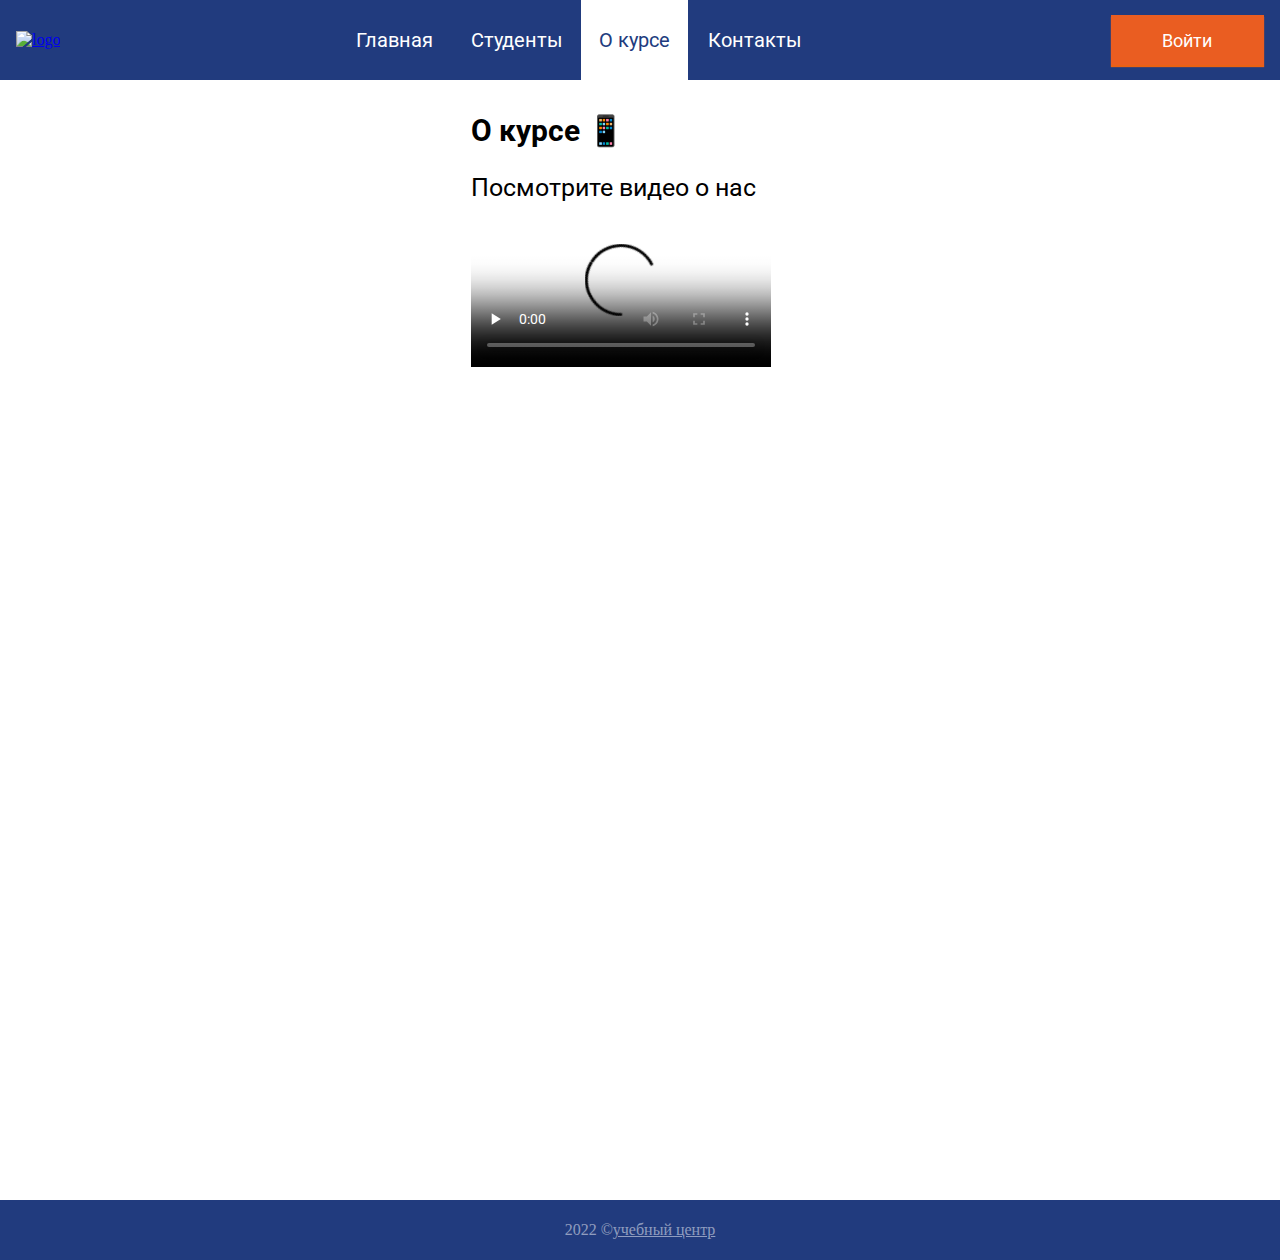
==== about.html @ d4088e7d "Add files via upload" ====
<!DOCTYPE html>
<html lang="ru">

<head>
    <link rel="preconnect" href="https://fonts.googleapis.com">
<link rel="preconnect" href="https://fonts.gstatic.com" crossorigin>
<link href="https://fonts.googleapis.com/css2?family=Lobster&family=Roboto:wght@400;700&display=swap" rel="stylesheet">       
    <meta charset="UTF-8">
    <meta http-equiv="X-UA-Compatible" content="IE=edge">
    <meta name="viewport" content="width=device-width, initial-scale=1.0">
    <title>О курсе</title>
    <link rel="stylesheet" href="style.css">
    <script defer src="script.js" ></script>
    <link rel="shortcut icon" href="img/favicon.ico" type="image/x-icon">
</head>

<body>
    <div class="all">
        <div class="burger-bar">
            <button class="button-burger"></button>
        </div>
    <header class="header">
        <a class="logo" href="./index.html"><img src="img/logo.svg" alt="logo"></a>
        <nav>
        <ul class="menu">
            <li ><a href="./index.html" class="linc">Главная</a></li>
            <li><a href="./students.html" class="linc">Студенты</a></li>
            <li><a href="./about.html" class="linc_active">О курсе</a></li>
            <li><a href="./contacts.html" class="linc">Контакты</a></li>
        </ul>
    </nav>
        <a href="#" class="button">Войти</a>
        <button class="crossred"></button>
    </header>
    <main class="main">
        <h2 class="about">О курсе 📱</h2>
        <h3 class="video">Посмотрите видео о нас</h3>
        <video class="video-jpg" controls poster="img/video1.jpg" preload="none">
            <source src="img/about_the_course.mp4" type="video/mp4">
          </video>
             
    </main>
   </div>
    <footer class="footer">
        <p class="year">2022 &#169; </p>
        <a href="https://innopolis.university/" class="centre">учебный центр</a>
    </footer>
    <div class="overlay">                  
        <div class="popap">
      <img src= "img/cross.png" alt="cross" class="cross">
      <h2 class="enter">Войти на сайт</h2>
     <input class="login" type="text" name="Логин" placeholder="Логин" >
     <input class="password" type="password" placeholder="Пароль" name="Пароль">
     <input class="entrance"  type="submit" value="Войти" >
     </div>
  </div>
    
</body>
</html>
---- style.css ----
* {
    padding: 0;
    margin: 0;
}

.body {
    font-family: 'Lobster', cursive;
    font-family: 'Roboto', sans-serif;
position: relative;
}
.all{
    flex-grow:1 ;
}
.button-burger{
     background-image: url("./img/burger.png");
    width: 30px;
    height: 30px;
    position: absolute;   
     right: 0px;
    top: 0px;
    z-index: 10;
    display:none;
    background-repeat: no-repeat;
  background-position: center;
  background-size: cover;
  background-color: transparent;
  border: 0;    
} 
.burger-bar{
    position: relative;
    background-color: #213B7E;
    height: 30px;
    display: none;
} 
.header {
    background-color: #213B7E;    
    display: flex;
    align-items: center;
    justify-content: space-between;
    min-height: 80px;
    max-width: 1300px; 
    flex-wrap: wrap;
    margin: auto;      
}
.logo{
    padding-left: 16px;
}

.menu {
    display: flex;
    list-style-type: none;
    align-items: flex-start;
    justify-content: center;
    flex-wrap: wrap;
}

.linc {    
    color: #FFFFFF;
    width: 92px;
    height: 23px;
    font-family: 'Roboto';
    font-style: normal;
    font-weight: 400;
    font-size: 20px;
    line-height: 23px;
    text-decoration-line: none;
    padding: 29px 18px 28px 20px;
    cursor: pointer;  
}

.linc_active {
    font-family: 'Roboto';
    font-style: normal;
    font-weight: 400;
    font-size: 20px;
    line-height: 23px;
    color: #213B7E;
    background: #FFFFFF;
    text-decoration-line: none;
    padding: 29px 18px 28px 18px;
    cursor: pointer;     
}

.button {
    display: flex;
    justify-content: center;
    align-items: center;
    background: #EA5D21;
    font-family: 'Roboto';
    font-style: normal;
    font-weight: 400;
    font-size: 18px;
    line-height: 21px;
    color: #FFFFFF;
    text-decoration: none;   
    height: 50px;
    width: 153px;
    margin: 15px 16px 15px;
    box-shadow: 0 2px 1px 0 #EA6113;
    cursor: pointer;    
}
.entrance:active {
    box-shadow: 0px 0px 1px 0 #EA6113;
    position: relative;
    top: 2px; 
}


.main {    
    min-height: 100vh;
    max-width: 911px;
    margin: 0 auto ;
}

.welcome {
    font-family: 'Roboto';
    font-style: normal;
    font-weight: 700;
    font-size: 30px;
    line-height: 35px;
    color: #000000;
    margin-top: 33px;
    margin-bottom: 25px;
}

.main-photo {
    max-width: 523px; 
    padding-top: 25px;   
}

.content-info {
    display: flex;
    align-items: flex-start;
}

.content-section {
    display: flex;
    flex-direction: row-reverse; 
   }
.learning-together {
    font-family: 'Lobster';
    font-style: normal;
    font-weight: 400;
    font-size: 36px;
    line-height: 45px;
    color: #646464;
}

.sabtitle {
    font-family: 'Roboto';
    font-style: normal;
    font-weight: 400;
    font-size: 25px;
    line-height: 29px;
    color: #000000;
    max-width: 634px;
    margin-bottom: 10px;
    margin-top: 15px;
}

.text {
    font-family: 'Roboto';
    font-style: normal;
    font-weight: 400;
    font-size: 18px;
    line-height: 21px;
    color: #000000;
}

.ourselves {
    color: #dd2082;
    font-style: italic;
}

.footer {
    background: #213B7E;
    padding-left: calc(50% - 1268px/2);
    padding-right: calc(50% - 1268px/2);
    max-width: 1300px;
    height: 60px;
    display: flex;
    justify-content: center;
    align-items: center;
    margin-top: 187px;
}

.year {
    color: rgba(255, 255, 255, 0.5);
}
.centre{
    color: rgba(255, 255, 255, 0.5); 
}
.overlay{
    position: fixed;
    top: 0px;
    left: 0px;
    right: 0px;
    bottom: 0px;
    background-color:rgba(0, 0, 0, 0.1);
     display: none;  
}
.popap{
    position: absolute;
    box-sizing: border-box;
    display: flex;
    flex-flow: column;
    width: 500px;
    height: 418px;    
    background: #FFFFFF;
    border: 1px solid #213B7E;
    left: 470px;
    top: 160px;
    transition:200ms;    
}
.cross{
    width: 30px;
    height:30px;
    margin-right: 10px;  
}
.enter{
margin-top: 26px;
margin-left: 171px;
font-family: 'Roboto';
font-style: normal;
font-weight: 400;
font-size: 24px;
color: #000000;
}
.login{
    margin-left: 28px;
    margin-top: 36px;
    box-sizing: border-box;    
    width: 444px;
    height: 55px;        
    background: #FFFFFF;
    border: 1px solid #808080;
    font-family: 'Roboto';
font-style: normal;
font-weight: 400;
font-size: 24px;
color: #808080;
padding: 14px 361px 10px 14px;
}
.password{
    margin-left: 28px;
    margin-top: 56px;
    box-sizing: border-box;    
    width: 444px;
    height: 55px;       
    background: #FFFFFF;
    border: 1px solid #808080;    
font-family: 'Roboto';
font-style: normal;
font-weight: 400;
font-size: 24px;
color: #808080;
 padding: 17px 345px 10px 14px;
}
.entrance{ 
    margin-top: 56px;
    margin-left: 174px;  
    width: 153px;
    height: 50px;      
    font-family: 'Roboto';
    font-style: normal;
    font-weight: 400;
    font-size: 18px;    
    padding: 15px 51px 14px 51px;        
    color: #FFFFFF;
    background: #EA6113;
    box-shadow: 0 2px 1px 0 #EA6113;
    cursor: pointer;

}
.entrance:active {
    box-shadow: 0px 0px 1px 0 #EA6113;position: relative;
    top: 2px;
    cursor: pointer;
}
.visible{
 display:flex;   
}
.crossred{    
    background-image: url("img/kross-red.svg");
    width: 30px;
    height:30px;
    position: absolute;
    top: 0px;
    right: 0px;   
    display: none;
  background-repeat: no-repeat;
  background-position: center;
  background-size: cover;  
  border: 0 ;
  z-index: 10;     
}

/*students */
.content-student{

max-width: 1202px;
margin: 0 auto ;

}
.sabtitle{
Font-family: 'Roboto';
font-style: normal;
font-weight: 700;
font-size: 31px;
line-height: 36px;
color: #000000;
margin-top: 37px;
margin-left: 119px;
}
.students{    
    display:flex;
    gap: 24px;
    flex-wrap: wrap;
    margin-top: 24px;
       
}
.img-gpg{
    width:200px ;
    height:270px ;  
}
.student{    
    position: relative;    
}
.student-name{
    font-family: 'Roboto';
    font-style: normal;
    font-weight: 400;
    font-size: 20px;
    line-height: 23px;      
    color: #000000;
    margin-top: 8px;    
    text-align: center;
    cursor: pointer;  
}
.student-new::after{
    content: 'НОВИЧОК';
    font-family: 'Roboto';
    font-style: normal;
    font-weight: 400;
    font-size: 18px;
    line-height: 21px;    
    color: #FFFFFF;    
position:absolute;
top: -10px;
right: -13px;
background-color:#3AA828 ;
border-radius: 20px;
padding: 2px 1px 1px 5px;
}
/*contacts*/

.contacts{
    font-family: 'Roboto';
    font-style: normal;
    font-weight: 700;
    font-size: 30px;
    line-height: 35px;     
    color: #000000;
    margin-top: 33px;
    margin-bottom: 25px;
    align-self: center;
    margin-left: 286px;
}
.map{
    margin-left: 86px;
}
.title-address{
    font-family: 'Roboto';
    font-style: normal;
    font-weight: 400;
    font-size: 25px;
    line-height: 29px;     
    color: #000000;
    margin-top: 15px;
    margin-bottom: 10px;
    align-self: center; 
    margin-left: 288px;
}
.adress{
    font-family: 'Roboto';
    font-style: normal;
    font-weight: 400;
    font-size: 18px;
    line-height: 21px;    
    color: #000000; 
    margin-bottom: 360px;
    align-self: center;
    margin-left: 288px;
}   
/*about*/
.about{
font-family: 'Roboto';
font-style: normal;
font-weight: 700;
font-size: 30px;
line-height: 35px;
color: #000000;
margin-top:33px;
margin-left: 286px;
} 

.video{
font-family: 'Roboto';
font-style: normal;
font-weight: 400;
font-size: 25px;
line-height: 29px;
color: #000000;
margin-top: 25px;
margin-bottom:15px;
margin-left: 286px;

}
.video-jpg {
 margin-bottom: 253px;
 margin-left: 286px;
 
}
/* tаblet */
@media(max-width: 768px) {
    
.header {
    min-height: 80px;
    max-width: 736px;        
}
.logo{
    padding-left: 16px;
}
.linc {    
     width: 92px;
    height: 23px;    
    font-size: 15px;
    line-height: 23px;   
    padding: 15px 15px 15px 15px;   
}

.linc_active {    
    font-size: 15px;   
    padding: 15px 15px 15px 15px;     
}

.button {
    font-size: 18px;
    line-height: 21px;       
    height: 50px;
    width: 153px;
    margin: 15px 16px 15px;    
}
    .main {        
    margin-left: 10px;   
    }
    .sabtitle{        
    margin-left: 20px;
        }
    .students{        
        gap: 24px;        
        margin-top: 24px;       
        margin-left: 20px;   
      
    }
    .popap{
        left: 230px;
        }
        .map{
            margin-left: 40px;
            max-width: 600px;
        }
        .about{
            margin-left: 200px   
        }
        .video{
            margin-left:200px ;
        }
        .video-jpg{
            max-width: 600px;
            margin-left:20px ;
        }
}

/* telephone */
@media(max-width: 430px) {
    .header {
         min-height: 80px;         
        flex-flow: column;                    
    }
    .logo{
        margin-top: 16px;
        margin-bottom: 16px;
    }
    .menu {          
     flex-flow: column;
     gap: 10px;     
    }
    .main-photo {
        max-width:320px; 
    }
    .linc { 
         width: 92px;
        height: 23px;
        font-size: 18px;
        line-height: 23px;        
        padding: 5px 5px 5px 5px;       
          
    }
    .linc_active {
       font-size: 18px;
        line-height: 23px;
        padding: 5px 5px 5px 5px;             
    }
   
    .text {
        text-align: center;
    }

    .students{    
        gap: 5px;        
        margin-top: 10px;        
        margin-left: 10px; 
        margin: 0 auto ; 
        justify-content: center;      
    }
.contacts{
    margin-left: 50px;  
}
    .map{
        max-width: 250px;
    }
.title-address{
    margin-left: 50px; 
}
.adress{
    margin-left: 50px;
}
    .footer {        
        margin-top: 50px;
    }
    .overlay{
        z-index: 100;  
    }
    .popap{
        left: 0px;
        width: 320px;
        
        }
        .enter{
            margin-left: 40px;           
            }
            .login{
               width: 220px;
                       
            padding: 5px 0px 5px 5px;
            }
            .password{
            width: 220px;   
 padding: 5px 0px 5px 5px;
            }
            .entrance{ 
             margin-left: 40px; 
                
            }
            .video-jpg {
                max-width:100%;
                margin: 0 auto ;
                display: block;                
               }
               .about{
                margin-left: 80px   
            }
            .video{
                margin: 0 auto ;
                text-align: center;
            } 
            .menu{
                flex-direction: column;

            }
            .header{
                flex-direction: column;
                position: fixed;
                z-index: 10;
                left: 0px;
                top: 0px;
                right: 0px;
                display:none;               
            }
            .visible-burger{
                display: flex;
            }
            .burger-bar{
                display: flex;
            }
            .button-burger{display: flex;}
            .crossred{
                display: flex  
            }
           
            
                  
            
}
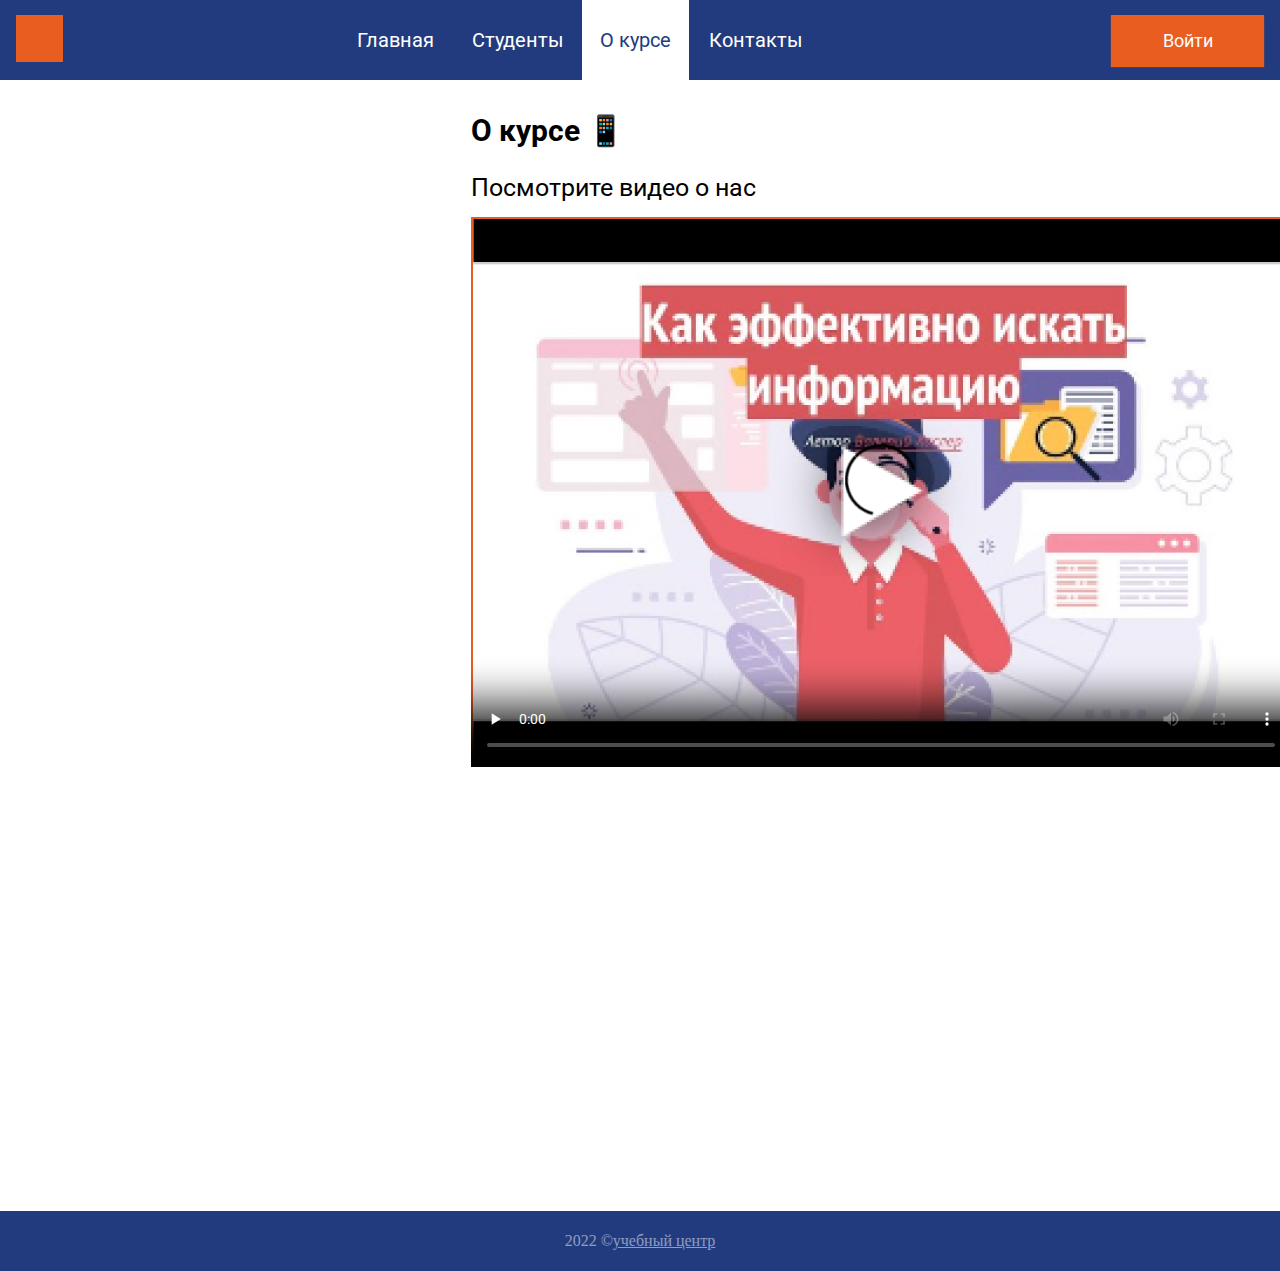
==== commit b07a3b10: "Add files via upload" ====
--- a/about.html
+++ b/about.html
@@ -36,7 +36,7 @@
         <h2 class="about">О курсе 📱</h2>
         <h3 class="video">Посмотрите видео о нас</h3>
         <video class="video-jpg" controls poster="img/video1.jpg" preload="none">
-            <source src="img/about_the_course.mp4" type="video/mp4">
+            <source src="about_the_course.mp4" type="video/mp4">
           </video>
              
     </main>
